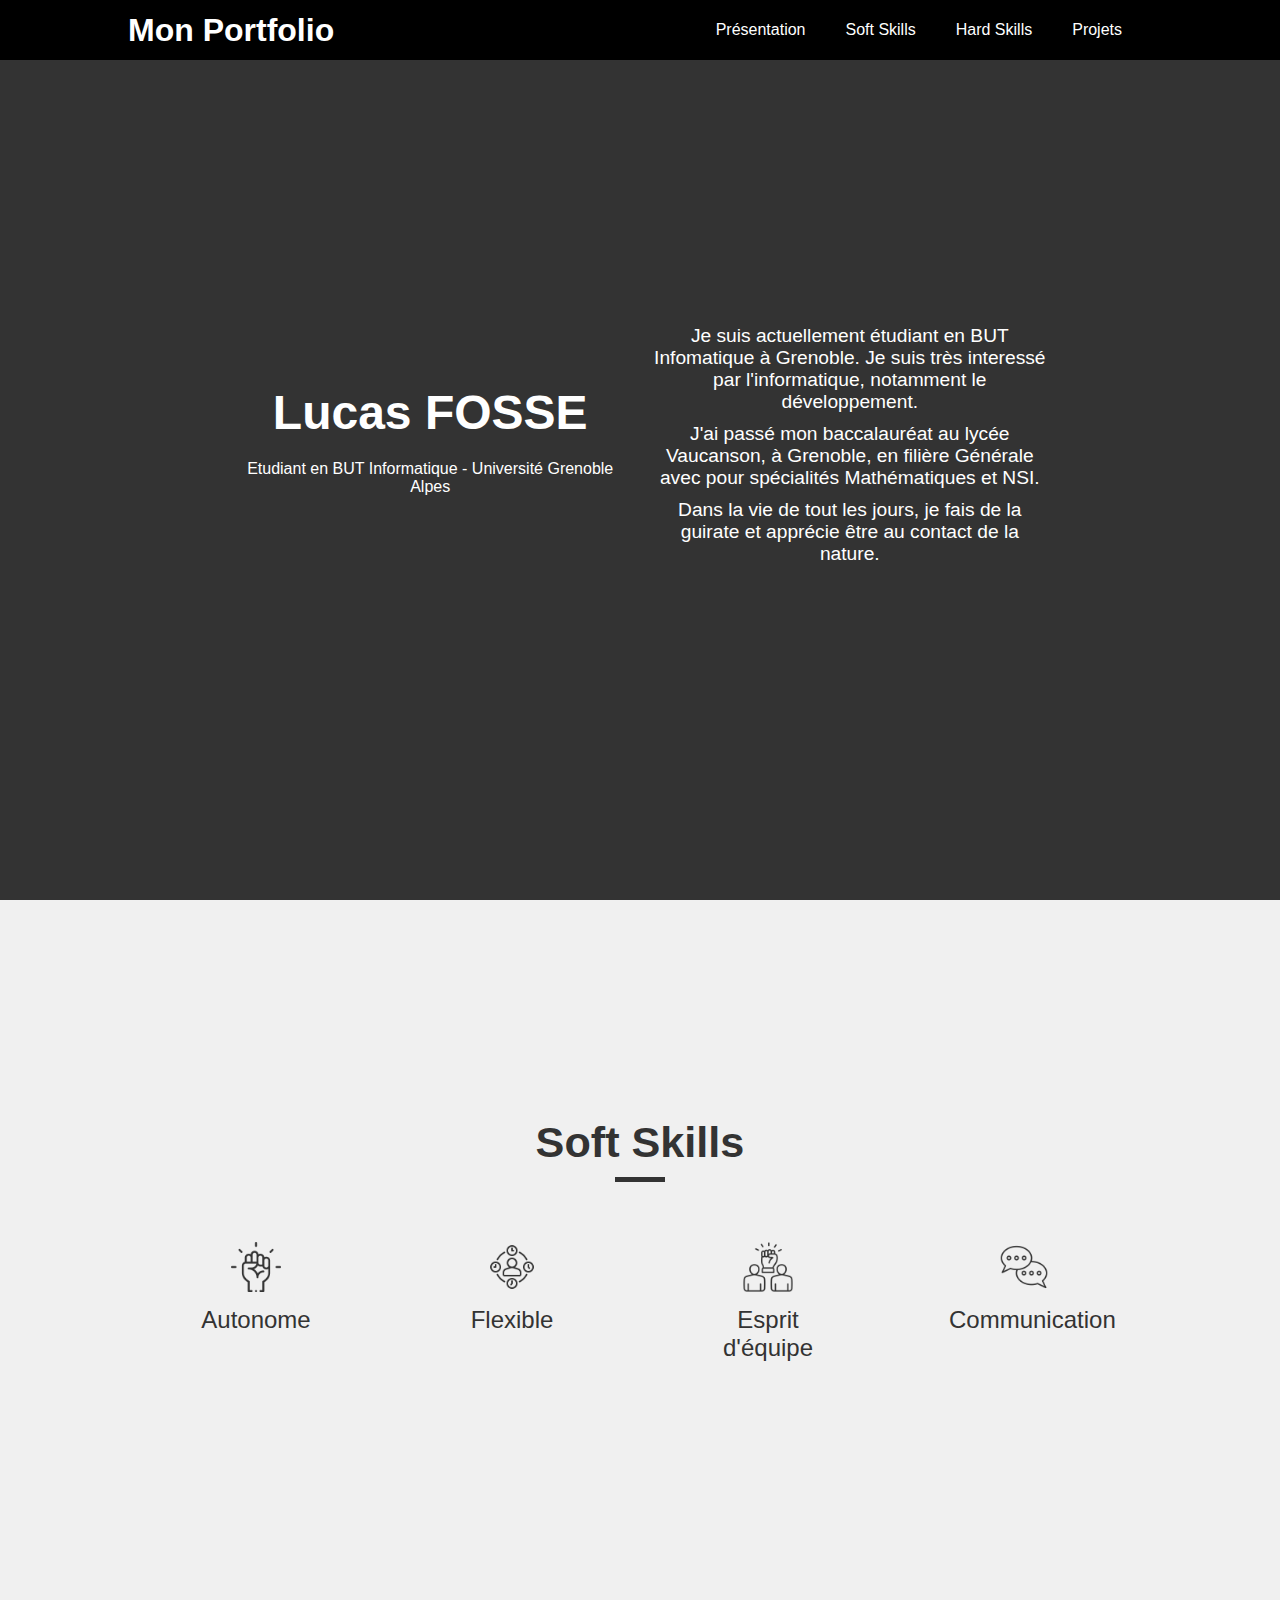
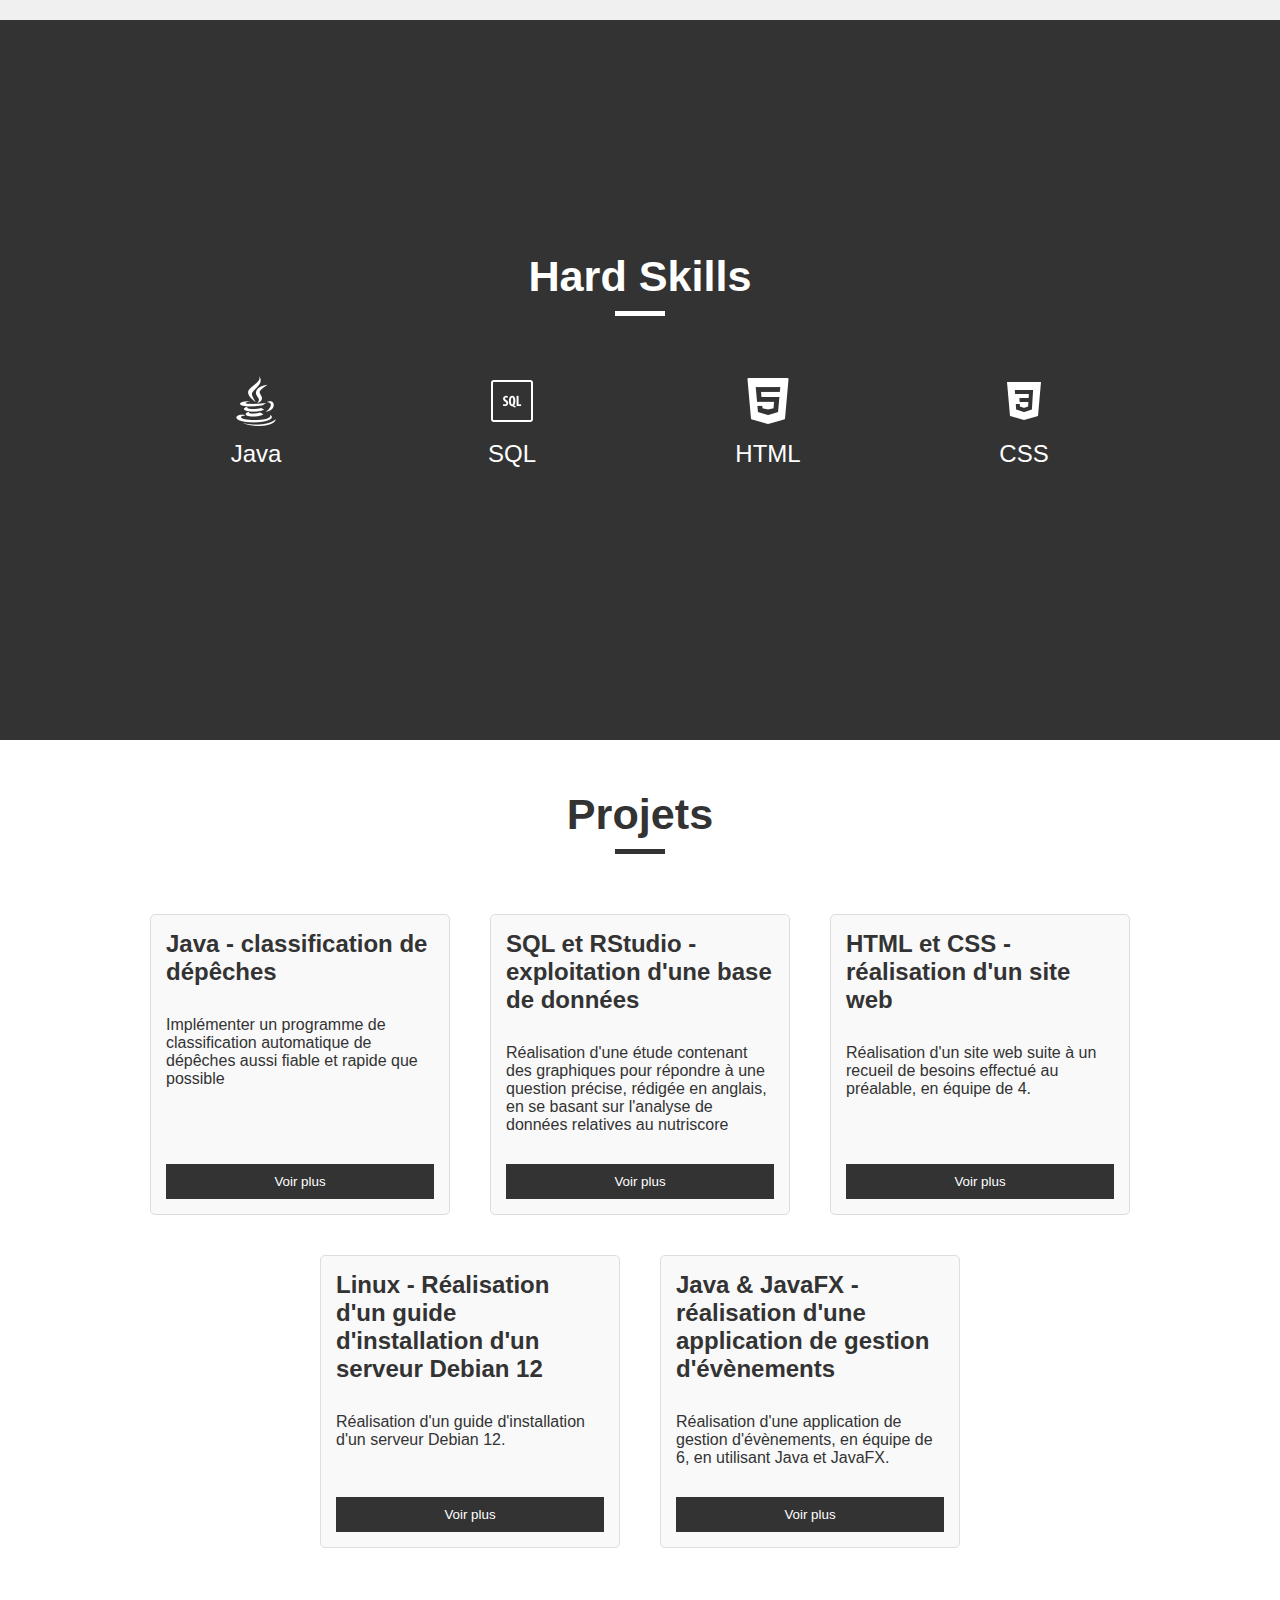
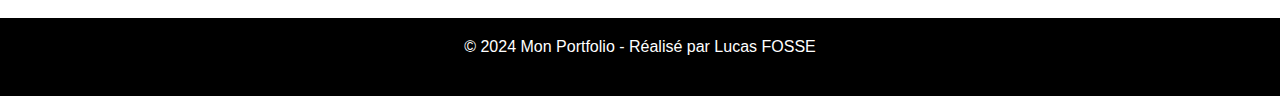
==== index.html @ d60e0a65 "first commit" ====
<!DOCTYPE html>
<html lang="fr">
<head>
  <meta charset="UTF-8">
  <meta name="viewport" content="width=device-width, initial-scale=1.0">
  <title>Portfolio - Lucas FOSSE</title>
  <link rel="stylesheet" href="styles.css">
</head>
<body>

  <!-- En-tête -->
  <header id="header">
    <div class="container">
      <div class="menu">
        <h1>Mon Portfolio</h1>
        <nav>
          <ul>
            <li><a href="#presentation">Présentation</a></li>
            <li><a href="#soft-skills">Soft Skills</a></li>
            <li><a href="#hard-skills">Hard Skills</a></li>
            <li><a href="#projects">Projets</a></li>
          </ul>
        </nav>
      </div>
    </div>
  </header>

<!-- Section de présentation -->
<section class="presentation">
  <div class="container">
    <div class="presentation-content">
      <div class="presentation-left">
        <h1>Lucas FOSSE</h1>
        <p>Etudiant en BUT Informatique - Université Grenoble Alpes</p>
      </div>
      <div class="presentation-right">
        <p>Je suis actuellement étudiant en BUT Infomatique à Grenoble. Je suis très interessé par l'informatique, notamment le développement. </p>
        <p>J'ai passé mon baccalauréat au lycée Vaucanson, à Grenoble, en filière Générale avec pour spécialités Mathématiques et NSI.</p>
        <p>Dans la vie de tout les jours, je fais de la guirate et apprécie être au contact de la nature.</p>
      </div>
    </div>
  </div>
</section>

  <!-- Section des Soft Skills -->
  <section id="soft-skills" class="skills soft-skills">
    <div class="container">
      <h2>Soft Skills</h2>
      <div class="skills-container">
        <div class="skill">
          <img src="icons/motivation.png" alt="Autonome Icon">
          <p>Autonome</p>
        </div>
        <div class="skill">
          <img src="icons/horaire-flexible.png" alt="Flexible Icon">
          <p>Flexible</p>
        </div>
        <div class="skill">
          <img src="icons/esprit-dequipe.png" alt="Esprit d'équipe Icon">
          <p>Esprit d'équipe</p>
        </div>
        <div class="skill">
          <img src="icons/la-communication.png" alt="Communication Icon">
          <p>Communication</p>
        </div>
      </div>
    </div>
  </section>

  <!-- Section des Hard Skills -->
  <section id="hard-skills" class="skills hard-skills">
    <div class="container">
      <h2>Hard Skills</h2>
      <div class="skills-container">
        <div class="skill">
          <img src="icons/java.png" alt="Java Icon">
          <p>Java</p>
        </div>
        <div class="skill">
          <img src="icons/sql.png" alt="SQL Icon">
          <p>SQL</p>
        </div>
        <div class="skill">
          <img src="icons/html.png" alt="HTML Icon">
          <p>HTML</p>
        </div>
        <div class="skill">
          <img src="icons/css.png" alt="CSS Icon">
          <p>CSS</p>
        </div>
      </div>
    </div>
  </section>

  <!-- Section des Projets -->
  <section id="projects" class="projects">
    <div class="container">
      <h2>Projets</h2>
      <div class="projects-container">
        <div class="project-card">
          <h3>Java - classification de dépêches</h3>
          <p>Implémenter un programme de classification automatique de dépêches aussi fiable et rapide que possible</p>
          <button class="details-button" onclick="openModal('modal1')">Voir plus</button>
        </div>
        <div class="project-card">
          <h3>SQL et RStudio - exploitation d'une base de données</h3>
          <p>Réalisation d'une étude contenant des graphiques pour répondre à une question précise, rédigée en anglais, en se basant sur l'analyse de données relatives au nutriscore</p>
          <button class="details-button" onclick="openModal('modal2')">Voir plus</button>
        </div>
        <div class="project-card">
          <h3>HTML et CSS - réalisation d'un site web</h3>
          <p>Réalisation d'un site web suite à un recueil de besoins effectué au préalable, en équipe de 4.</p>
          <button class="details-button" onclick="openModal('modal3')">Voir plus</button>
        </div>
        <div class="project-card">
          <h3>Linux - Réalisation d'un guide d'installation d'un serveur Debian 12</h3>
          <p>Réalisation d'un guide d'installation d'un serveur Debian 12.</p>
          <button class="details-button" onclick="openModal('modal4')">Voir plus</button>
        </div>
        <div class="project-card">
          <h3>Java & JavaFX - réalisation d'une application de gestion d'évènements</h3>
          <p>Réalisation d'une application de gestion d'évènements, en équipe de 6, en utilisant Java et JavaFX.</p>
          <button class="details-button" onclick="openModal('modal5')">Voir plus</button>
        </div>
      </div>
    </div>
  </section>

  <!-- Modal pour le Projet 1 -->
  <div id="modal1" class="modal">
    <div class="modal-content">
      <span class="close" onclick="closeModal('modal1')">&times;</span>
      <h2>Java - classification de dépêches</h2>
      <p>L'objectif de ce projet était d'implémenter un programme de classification automatique de dépêches aussi fiable et aussi rapide que possible.</p>
      <p>Nous avons travaillé en équipe de deux, avec une répartition des tâches comme ceci : la réalisation d'un rapport en anglais en majorité assuré par un des membres, et l'autre membre plus concentré sur le développement du programme.</p>
      <p>Pour ma part, j'ai davantage travaillé sur le développement du programme avec la réalisation de plusieurs classes, telles que pour la génération automatique d'un fichier texte contenant le classement des dépêches, la réalisation de classement à partir d'une base de données de test, et l'exécution sur une base de données différente pour le classement. Nous avons également optimisé notre programme afin de réduire le temps d'exécution.</p>
    </div>
  </div>

  <!-- Modal pour le Projet 2 -->
  <div id="modal2" class="modal">
    <div class="modal-content">
      <span class="close" onclick="closeModal('modal2')">&times;</span>
      <h2>SQL et RStudio - exploitation d'une base de données</h2>
      <p>La finalité de ce travail était de réaliser une étude en anglais comprenant des graphiques au sujet du nutriscore.</p>
      <p>Nous avons travaillé en équipe de deux, avec une répartition des tâches comme ceci : la réalisation du rapport et des graphiques par un des membres, et l'élaboration des requêtes et gestion des risques par l'autre membre.</p>
      <p>Pour ma part, j'ai davantage travaillé sur l'écriture des requêtes ainsi que la gestion des risques.</p>
      <a href="SAE2.04_Adrien_LEGLISE_Lucas_FOSSE.html">Afficher le rapport</a>
    </div>
  </div>

  <!-- Modal pour le Projet 3 -->
  <div id="modal3" class="modal">
    <div class="modal-content">
      <span class="close" onclick="closeModal('modal3')">&times;</span>
      <h2>HTML et CSS - réalisation d'un site web</h2>
      <p>La finalité de ce projet était de réaliser un site web, faisant suite à un recueil de besoin, le tout pour une entreprise.</p>
      <p>Nous étions une équipe de 4 et nous avons réparti les tâches de la façon suivante : 2 personnes concentrées sur le codage HTML/CSS du site et 2 autres personnes plus concentrées sur la recherche d'information et la formulation des textes.</p>
      <p>Pour ma part, j'ai davantage appuyé la réalisation des textes, la recherche d'images, l'organisation de l'équipe et la répartition des tâches. J'ai également aidé lors de la réalisation du site en HTML/CSS.</p>
      <a href="SAE/realisation/acceuil.html" class="more-info">Afficher le site web</a>
    </div>
  </div>

    <!-- Modal pour le Projet 4 -->
    <div id="modal4" class="modal">
      <div class="modal-content">
        <span class="close" onclick="closeModal('modal4')">&times;</span>
        <h2>Linux - Réalisation d'un guide d'installation d'un serveur Debian 12</h2>
        <p>Réalisation, en individuel, d'un guide d'installation d'un serveur Debian 12.</p>
        <p>Ce guide contient, explications et commandes, pour l'installation et la configuration du serveur, ainsi que, sur ce serveur, la configuration d'Apache, postgreSQL, php et phpgadmin.</p>
        <a href="https://example.com" class="more-info">Afficher le guide d'installation</a>
      </div>
    </div>

      <!-- Modal pour le Projet 5 -->
  <div id="modal5" class="modal">
    <div class="modal-content">
      <span class="close" onclick="closeModal('modal5')">&times;</span>
      <h2>Java & JavaFX - réalisation d'une application de gestion d'évènements</h2>
      <p>En équipe de 6, nous avons réalisé une application de gestion d'évènements. Notre projet était structuré en plusieurs étapes : rédaction d'un dossier de conception, rédaction d'un dossier de conception IHM (aspect graphique), gestion des risques lié a ce projet et optimisation mathématique.</p>
      <p>Notre application était une application de gestion funéraire, comprenant tout les aspects nécessaire a ce type de structures : gestion employés, contrats obsèques, calendrier, rendez-vous, véhicules et prestations.</p>
      <p>Pour ma part, lors de ce projet, j'ai particulièrement travaillé sur le dossier de conception, la gestion des risques et la programmation de l'application.</p>
      <p>J'ai également, avec une autre personne de l'équipe, assuré la supervision et la répartition des tâches.</p>
      <a href="https://example.com" class="more-info">Télécharger l'application</a>
    </div>
  </div>

  

  <footer>
    <div class="container">
      <p>&copy; 2024 Mon Portfolio - Réalisé par Lucas FOSSE</p>
    </div>
  </footer>

  <script>
    function openModal(modalId) {
      document.getElementById(modalId).style.display = "block";
    }

    function closeModal(modalId) {
      document.getElementById(modalId).style.display = "none";
    }
  </script>
</body>
</html>
---- styles.css ----
/* Reset des styles */
* {
  margin: 0;
  padding: 0;
  box-sizing: border-box;
}

/* Styles généraux */
body {
  font-family: Raleway, Arial, sans-serif;
}

.container {
  width: 80%;
  margin: 0 auto;
  padding: 0px;
}

/* Styles pour l'en-tête */
header {
  position: fixed;
  top: 0;
  width: 100%;
  background-color: #000;
  color: #fff;
  z-index: 1000; /* Pour s'assurer que le menu reste au-dessus */
}

.menu {
  display: flex;
  justify-content: space-between;
  align-items: center;
  height: 60px;
}

.menu h1 {
  margin: 0;
}

nav ul {
  list-style-type: none;
  margin: 0;
  padding: 0;
  display: flex;
  height: 60px; /* Ajustement de la hauteur */
  align-items: center;
}

nav ul li {
  margin-right: 20px;
  height: 100%; /* Ajustement de la hauteur */
}

nav ul li a {
  color: #fff;
  text-decoration: none;
  padding: 10px;
  display: flex;
  align-items: center; /* Alignement vertical des textes dans les boutons */
  height: 100%; /* Ajustement de la hauteur */
}

nav ul li a:hover {
  background-color: #fff;
  color: #000;
  transition: background-color 0.3s, color 0.3s;
}
/* Styles pour la section de présentation */
.presentation {
  background-color: #333; /* Fond plus chaleureux */
  color: #fff;
  padding: 100px 0;
  height: 100vh;
  display: flex; /* Utilisation de flexbox pour centrer le contenu */
  flex-direction: column; /* Alignement vertical des éléments */
  justify-content: center; /* Centrage vertical */
}

.presentation .container {
  display: flex;
  justify-content: center; /* Centrer le contenu horizontalement */
}

.presentation-content {
  display: flex; /* Utilisation de flexbox pour la mise en page */
  justify-content: space-between; /* Espace entre les deux parties */
  align-items: center; /* Centrer verticalement les éléments */
  width: 80%; /* Ajustez la largeur selon vos besoins */
}

.presentation-left, .presentation-right {
  flex: 1; /* Pour que les deux parties prennent le même espace */
  text-align: center; /* Centrer le texte horizontalement */
}

.presentation-left {
  margin-right: 20px; /* Espacement entre les deux parties */
}

.presentation h1 {
  font-size: 3em; /* Taille du nom */
  margin-bottom: 20px; /* Espacement entre le nom et la description */
}

.presentation-right p {
  font-size: 1.2em; /* Taille de la description */
  margin-bottom: 10px; /* Espacement entre les paragraphes */
}

/* Styles pour les sections de compétences */
.skills {
  padding: 50px 0;
  text-align: center;
  min-height: 80vh; /* Ajuster la hauteur pour occuper une grande partie de l'écran */
  display: flex;
  flex-direction: column;
  justify-content: center;
}

.skills .container {
  max-width: 1200px; /* Ajustez la largeur selon vos besoins */
  margin: 0 auto;
}

.skills h2 {
  font-size: 2.7em; /* Augmentation de la taille de la police des titres */
  position: relative;
  margin-bottom: 40px; /* Ajout de marge pour remonter les titres */
}

.skills h2::after {
  content: "";
  display: block;
  width: 50px; /* Ajustez la largeur selon vos besoins */
  height: 5px; /* Épaisseur de la barre */
  background-color: currentColor; /* Couleur de la barre en accord avec le texte */
  margin: 10px auto 0; /* Centrage de la barre */
}

.skills-container {
  display: flex;
  justify-content: space-around;
  flex-wrap: wrap; /* Pour s'assurer que les éléments se réorganisent sur les petits écrans */
}

.skill {
  width: 150px; /* Ajustez la largeur selon vos besoins */
  text-align: center;
  margin: 20px; /* Espacement entre les items */
}

.skill img {
  width: 50px; /* Ajustez la taille de l'icône selon vos besoins */
  margin-bottom: 10px; /* Espacement entre l'image et le texte */
}

.skill p {
  font-size: 1.5em; /* Taille de la police augmentée */
}

/* Couleurs spécifiques pour chaque section */
.soft-skills {
  background-color: #f0f0f0; /* Couleur de fond claire pour les Soft Skills */
  color: #333;
}

.hard-skills {
  background-color: #333; /* Couleur de fond foncée pour les Hard Skills */
  color: #fff;
}

/* Styles pour la section des projets */
.projects {
  padding: 50px 0;
  background-color: #fff;
  color: #333;
  text-align: center;
  min-height: 80vh; /* Ajuster la hauteur pour occuper une grande partie de l'écran */
}

.projects h2 {
  font-size: 2.7em; /* Taille de la police des titres */
  position: relative;
  margin-bottom: 40px; /* Ajout de marge pour espacer les titres des projets */
}

.projects h2::after {
  content: "";
  display: block;
  width: 50px; /* Ajustez la largeur selon vos besoins */
  height: 5px; /* Épaisseur de la barre */
  background-color: currentColor; /* Couleur de la barre en accord avec le texte */
  margin: 10px auto 0; /* Centrage de la barre */
}

.projects-container {
  display: flex;
  flex-wrap: wrap; /* Pour s'assurer que les éléments se réorganisent sur les petits écrans */
  justify-content: center;
}

.project-card {
  width: 300px; /* Ajustez la largeur selon vos besoins */
  margin: 20px; /* Espacement entre les cartes */
  background-color: #f9f9f9;
  border: 1px solid #ddd;
  border-radius: 5px;
  overflow: hidden;
  text-align: left; /* Alignement du texte à gauche */
  display: flex;
  flex-direction: column; /* Pour aligner le contenu et le bouton */
  justify-content: space-between; /* Pour que le bouton reste en bas */
}

.project-card img {
  width: 100%;
  height: 200px; /* Ajustez la hauteur selon vos besoins */
  object-fit: cover; /* Pour s'assurer que l'image couvre toute la zone */
}

.project-card h3 {
  font-size: 1.5em;
  margin: 15px;
}

.project-card p {
  margin: 15px;
  flex-grow: 1; /* Pour que le texte prenne tout l'espace disponible */
}

.details-button {
  display: block;
  width: calc(100% - 30px); /* Ajustez la largeur pour le bouton */
  margin: 15px;
  padding: 10px;
  background-color: #333;
  color: #fff;
  text-align: center;
  text-decoration: none;
  border: none;
  cursor: pointer;
  align-self: center; /* Pour centrer le bouton horizontalement */
}

.details-button:hover {
  background-color: #555;
  transition: background-color 0.3s;
}

/* Styles pour les modales */
.modal {
  display: none; /* Cache la modal par défaut */
  position: fixed;
  top: 0;
  left: 0;
  width: 100%;
  height: 100%;
  background-color: rgba(0,0,0,0.5); /* Fond semi-transparent */
  justify-content: center;
  align-items: center;
}



.modal-content {
  background-color: #fff;
  padding: 40px; /* Augmentation des marges pour un meilleur visuel */
  border-radius: 5px;
  width: 80%;
  max-width: 800px; /* Limite la taille de la modal */
  text-align: left; /* Alignement du texte à gauche */
  margin: auto; /* Centrer la modal */
  position: relative; /* Nécessaire pour positionner le bouton de fermeture */
  top: 50%; /* Placer la modal au centre de l'écran */
  transform: translateY(-50%); /* Centrer verticalement */
}

.modal-content h2, p {
  margin-bottom: 20px;
}

.modal-content a {
  width: calc(100% - 30px); /* Ajustez la largeur pour le bouton */
  padding: 10px;
  background-color: #333;
  color: #fff;
  text-align: center;
  text-decoration: none;
  border: none;
  cursor: pointer;
  align-self: center;
}

.close {
  position: absolute;
  top: 20px;
  right: 20px;
  font-size: 1.5em;
  cursor: pointer;
}

footer {
  background-color: #000;
  color: #fff;
  text-align: center;
  padding: 20px 0;
}
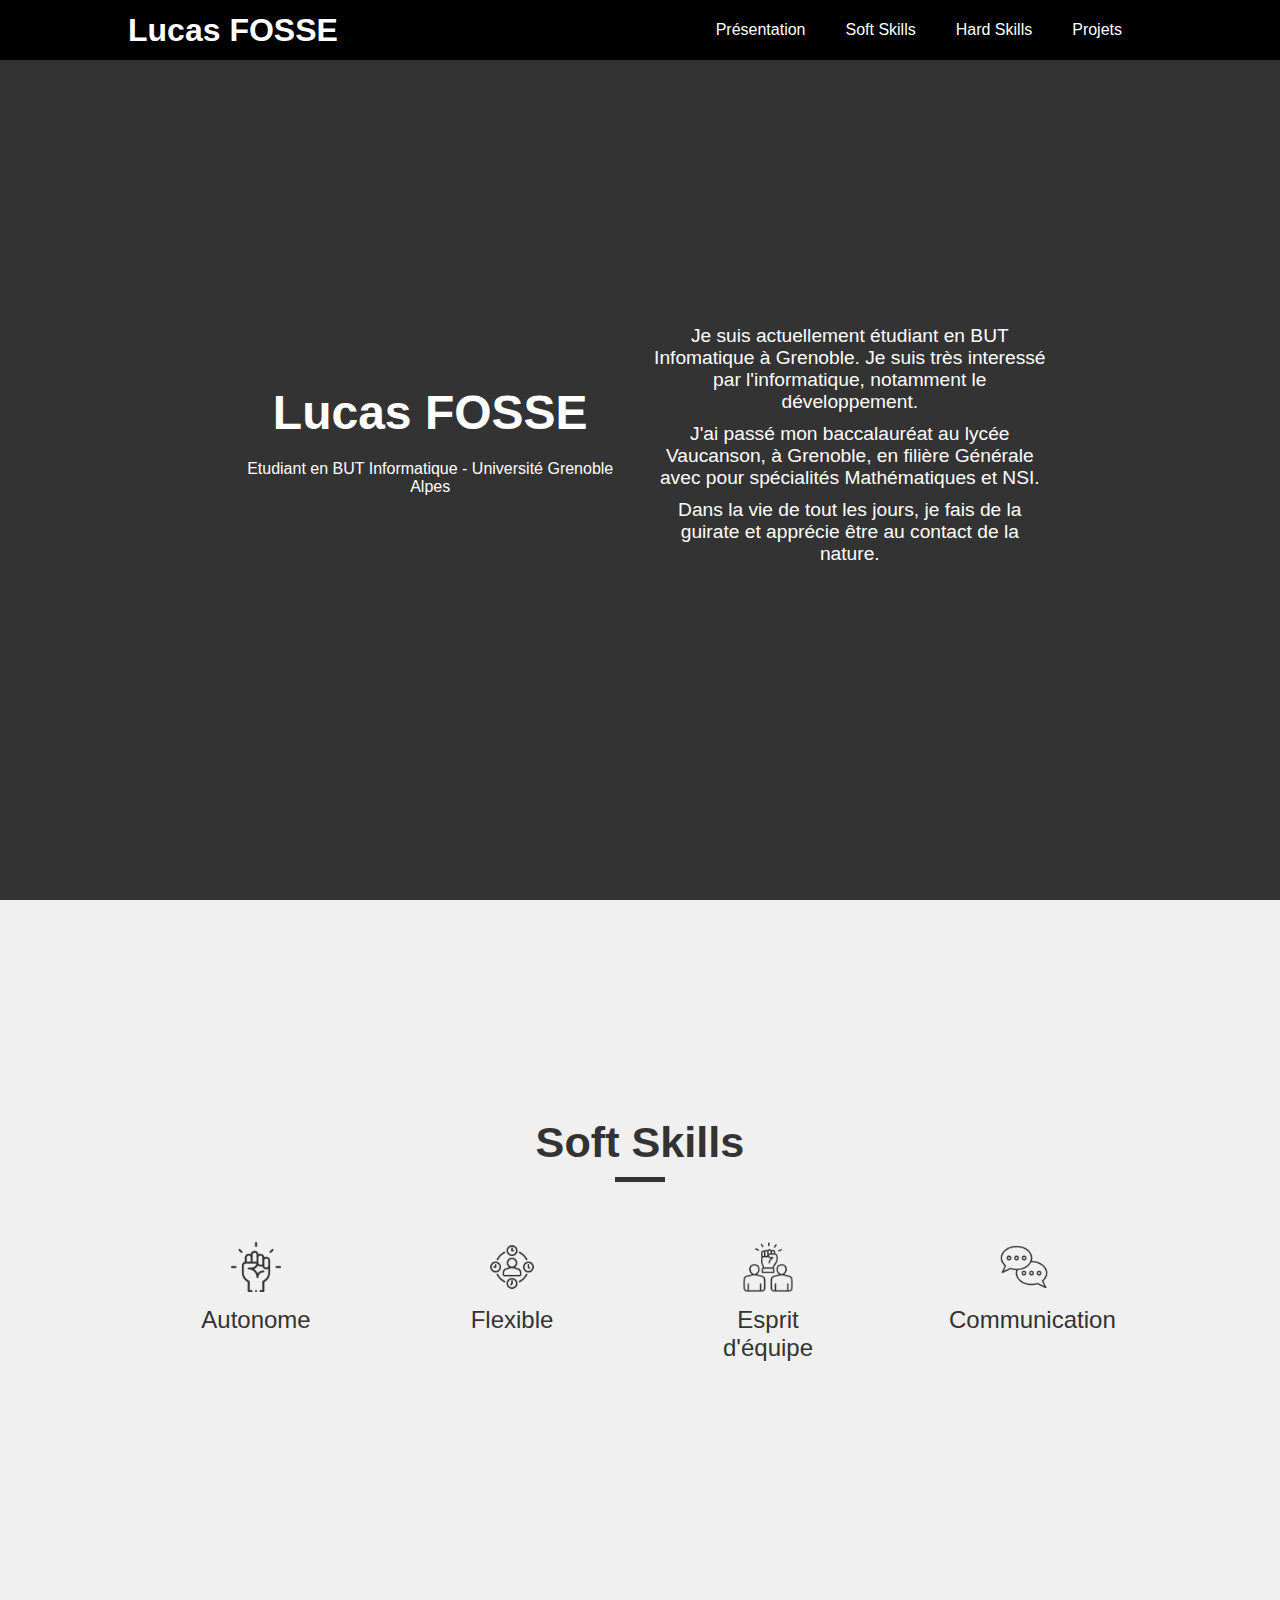
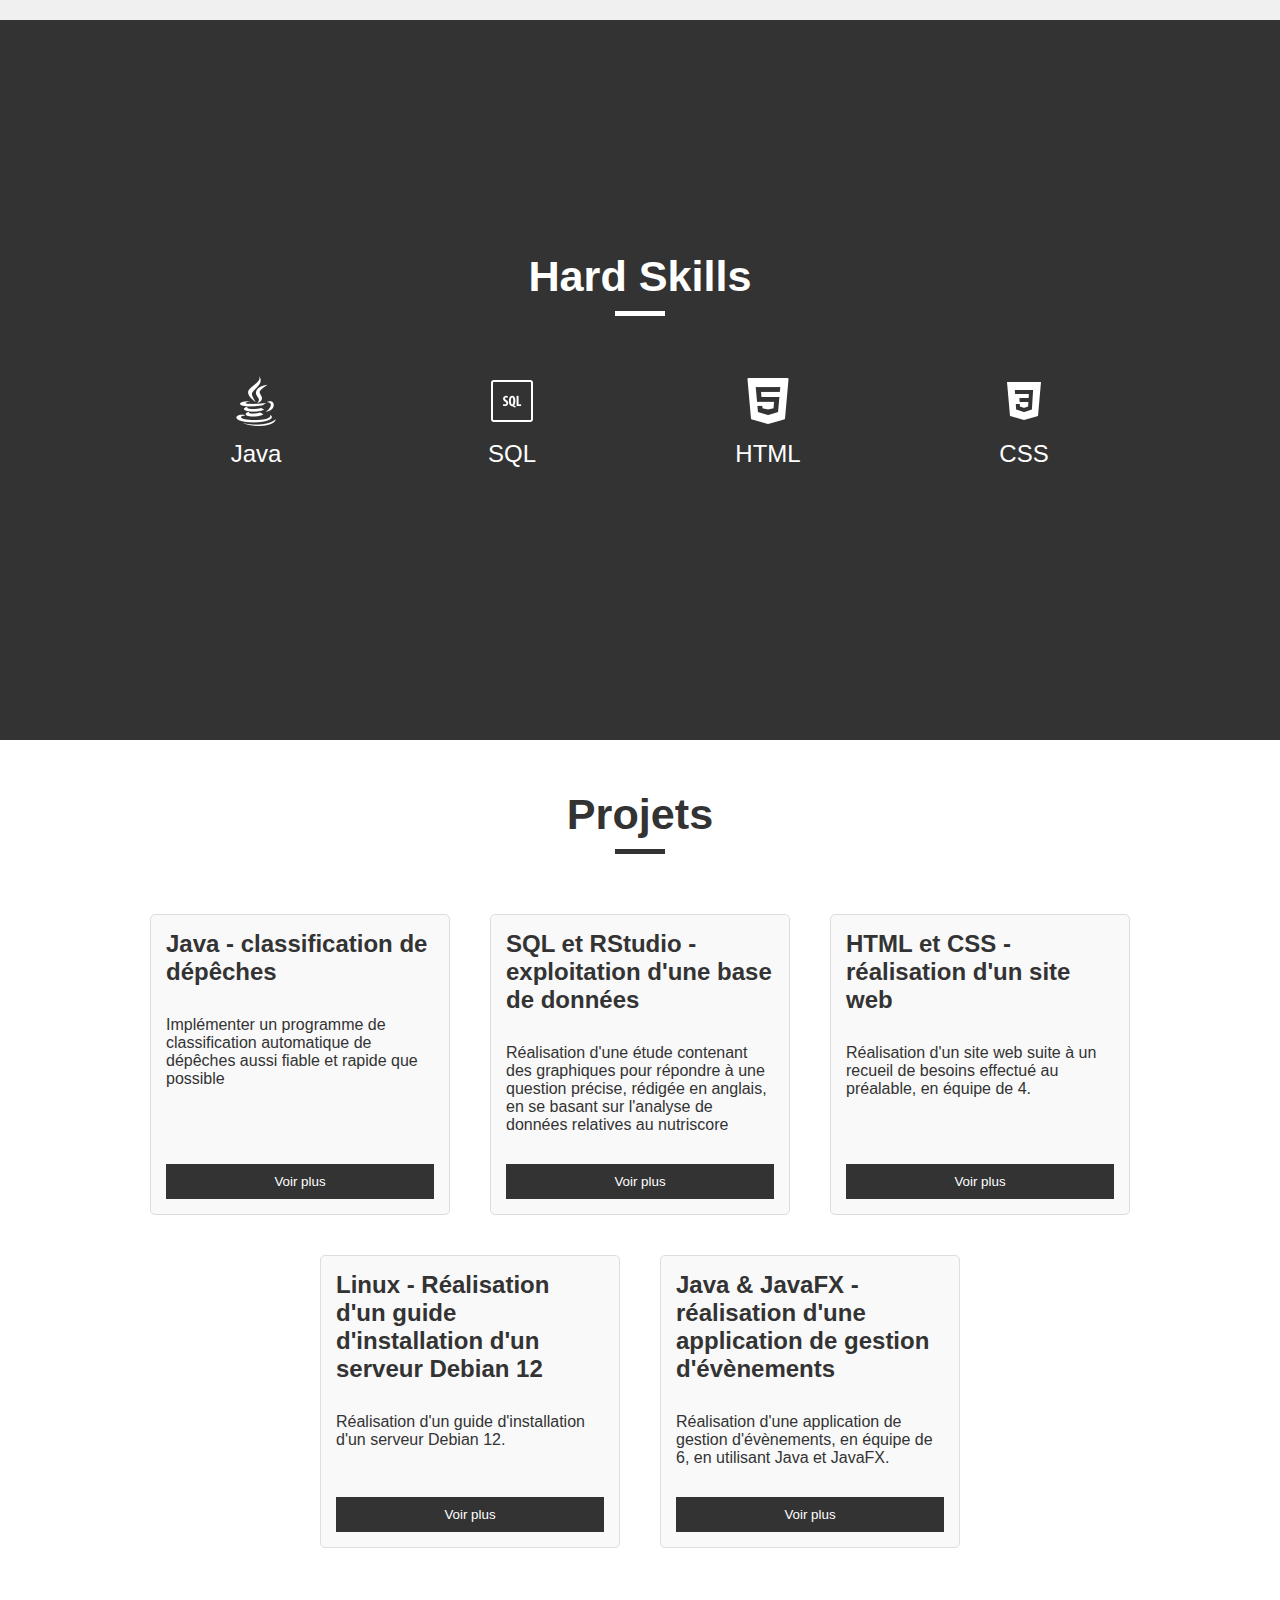
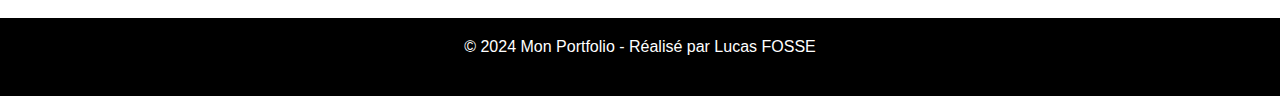
==== commit 6b2c19c2: "COMMIT - FIN" ====
--- a/index.html
+++ b/index.html
@@ -12,7 +12,7 @@
   <header id="header">
     <div class="container">
       <div class="menu">
-        <h1>Mon Portfolio</h1>
+        <h1>Lucas FOSSE</h1>
         <nav>
           <ul>
             <li><a href="#presentation">Présentation</a></li>
@@ -168,7 +168,7 @@
         <h2>Linux - Réalisation d'un guide d'installation d'un serveur Debian 12</h2>
         <p>Réalisation, en individuel, d'un guide d'installation d'un serveur Debian 12.</p>
         <p>Ce guide contient, explications et commandes, pour l'installation et la configuration du serveur, ainsi que, sur ce serveur, la configuration d'Apache, postgreSQL, php et phpgadmin.</p>
-        <a href="https://example.com" class="more-info">Afficher le guide d'installation</a>
+        <a href="A2-FOSSE-Lucas-guide-d-installation.pdf" class="more-info">Afficher le guide d'installation</a>
       </div>
     </div>
 
